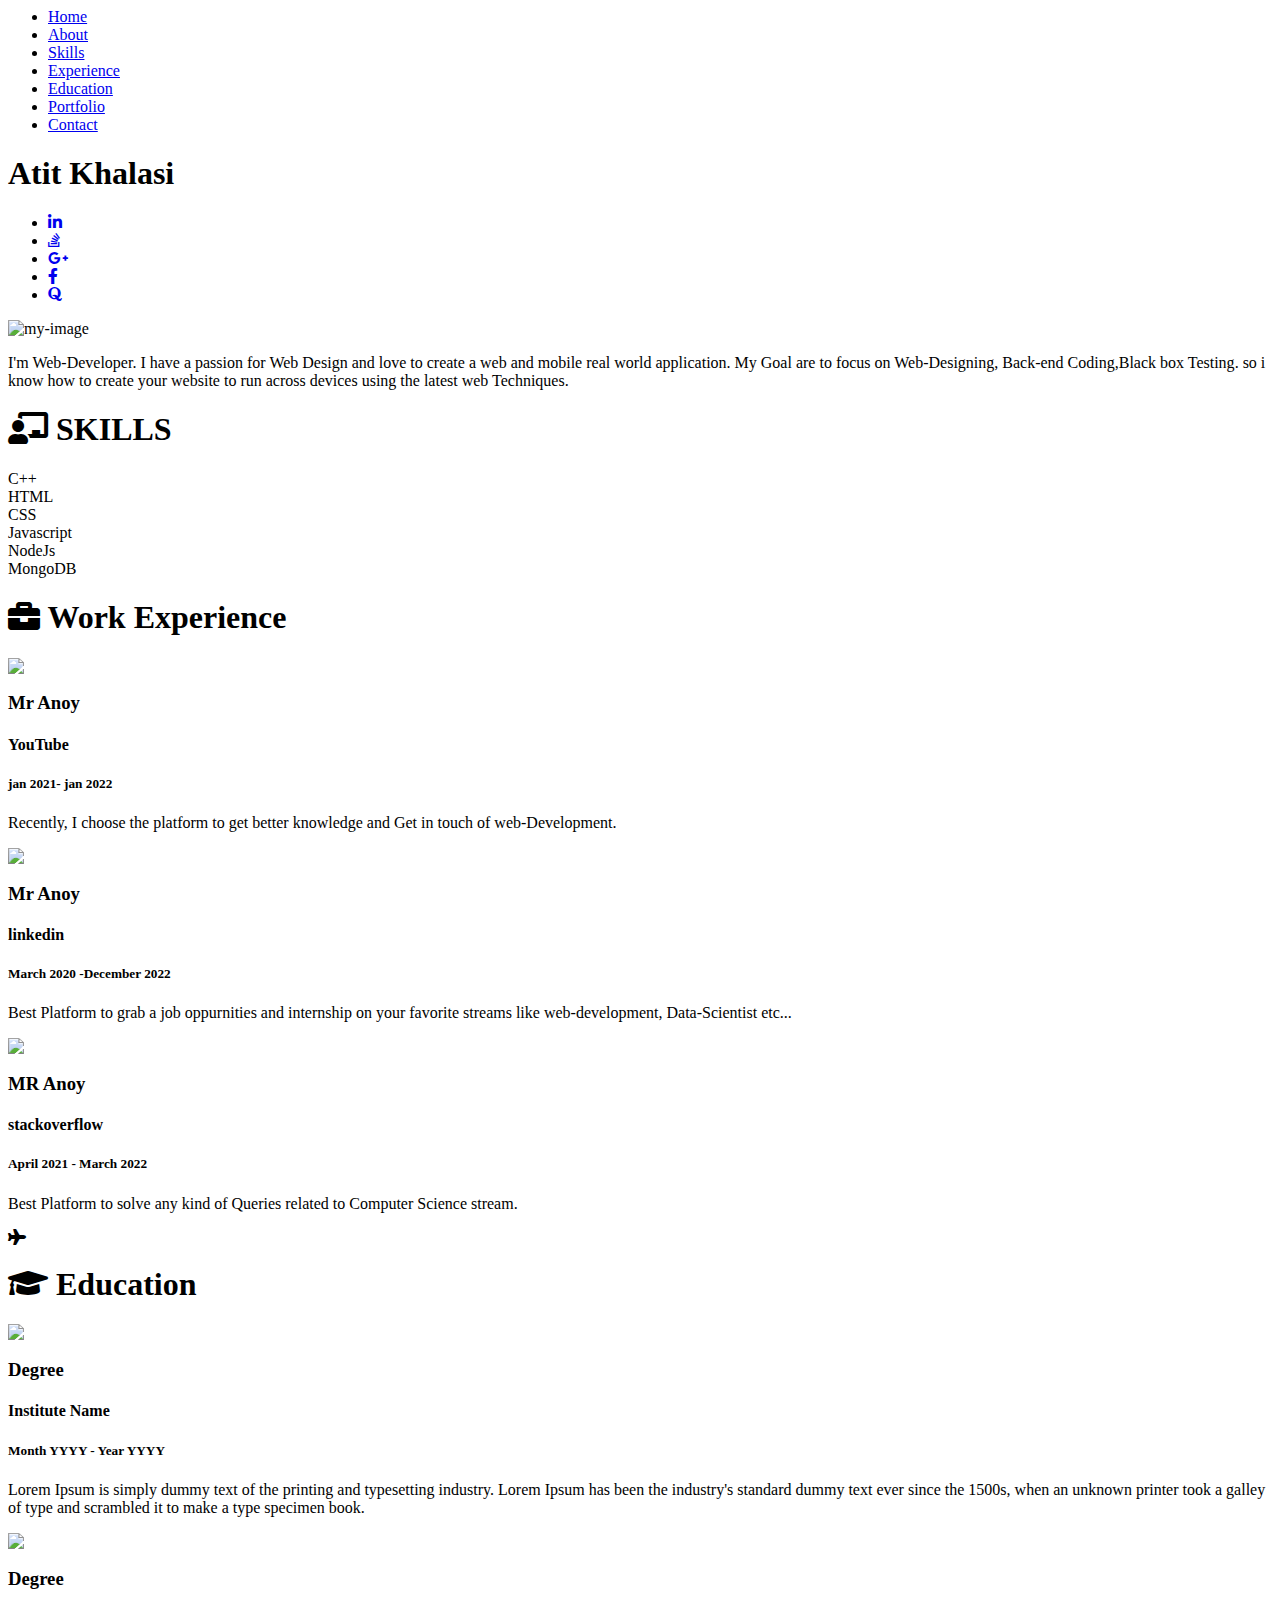
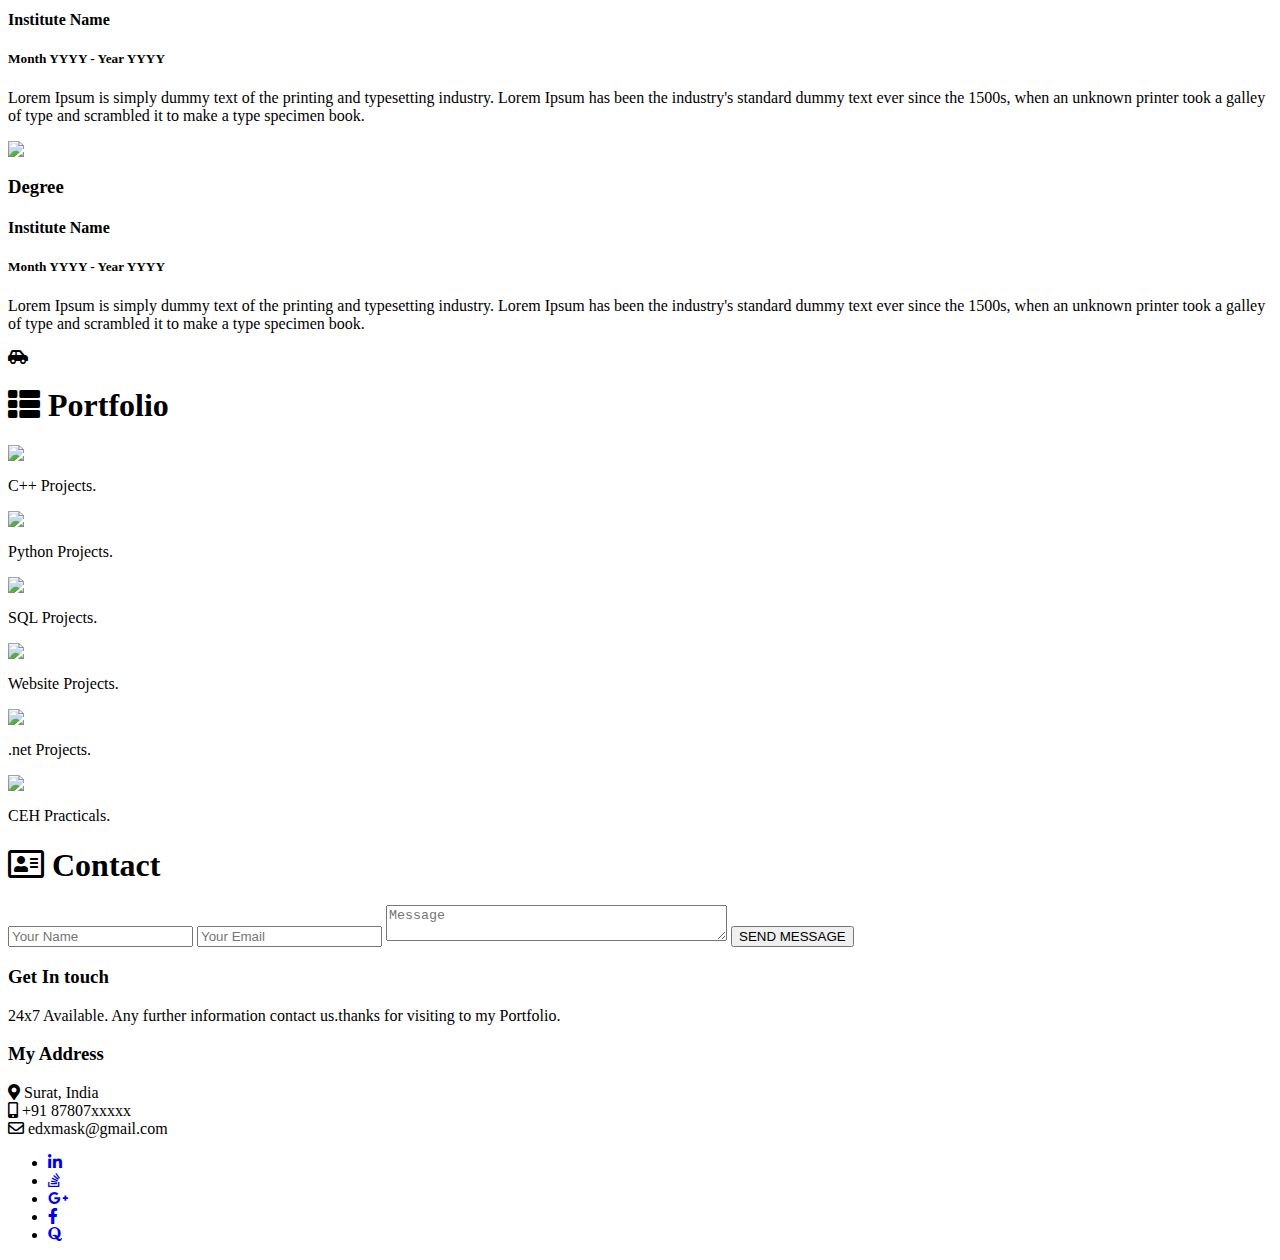
==== index.html @ 6d54ee27 "rename file" ====
<html>
    <head>
    <title>Portfolio</title>
     <meta charset="UTF-8">
    <meta http-equiv="X-UA-Compatible" content="IE=edge">
    <meta name="viewport" content="width=device-width, initial-scale=1.0">

    <link rel="stylesheet" href="https://use.fontawesome.com/releases/v5.5.0/css/all.css"> 
    <link rel="stylesheet" href="D:\ATIT\css\atit.css">

</head>
<body>
    <header id="body-header">
        <nav>

            <ul class="horizontal-list text-center nav-menu">
                <li>
                    <a href="#"> Home </a>
                </li>
                <li>
                    <a href="#about"> About </a>
                </li>
                <li>
                    <a href="#skills"> Skills </a>
                </li>
                <li>
                    <a href="#experience">Experience</a>
                </li>
                <li>
                    <a href="#education">Education</a>
                </li>
                <li>
                    <a href="#portfolio">Portfolio</a>
                </li>
                <li>
                    <a href="#contact">Contact</a>
                </li>
            </ul>

        </nav>

        <div id="name-social-container">
            <div class="text-center">
                <h1 id="my-name">Atit Khalasi</h1>
            </div>
            <div>
                <ul class="horizontal-list text-center social-icons">
                    <li>
                        <a href="#">
                            <i class="fab fa-linkedin-in"></i>
                        </a>
                    </li>
                    <li>
                        <a href="#">
                            <i class="fab fa-stack-overflow"></i>
                        </a>
                    </li>
                    <li>
                        <a href="#">
                            <i class="fab fa-google-plus-g"></i>
                        </a>
                    </li>
                    <li>
                        <a href="#">
                            <i class="fab fa-facebook-f"></i>
                        </a>
                    </li>
                    <li>
                        <a href="#">
                            <i class="fab fa-quora"></i>
                        </a>
                    </li>
                </ul>

            </div>

        </div>

    </header>
    <main>

        <section id="about">
            <div id="my-image">
                <img src="D:/ATIT/main/02.jpg" alt="my-image">
            </div>

            <div id="about-para">

                <p>
                    I'm <span class="text-highlight">Web-Developer</span>. I have a passion for  <span class="text-highlight">Web Design</span> and love to create a web and mobile real world application. My Goal are to focus on <span class="text-highlight">Web-Designing, Back-end Coding,Black box Testing</span>. so i  know how to create your website to run across devices using the latest web Techniques.</p>

            </div>

        </section>



        <section id="skills">
            <h1 class="section-heading mb75px ">
                <span>
                    <i class="fas fa-chalkboard-teacher"></i>
                </span>
                <span> SKILLS </span>
            </h1>

            <div class="skills-display">

                <div class="skill-progress">
                    <div class="fifty-percent mb-blue">
                        <div class="skill-name">
                            <span> C++ </span>
                        </div>
                    </div>
                </div>
                <div class="skill-progress">
                    <div class="eighty-five-percent mb-orange">
                        <div class="skill-name">
                            <span> HTML </span>
                        </div>
                    </div>
                </div>
                <div class="skill-progress">
                    <div class="eighty-percent mb-light-purple">
                        <div class="skill-name">
                            <span> CSS </span>
                        </div>
                    </div>
                </div>
                <div class="skill-progress">
                    <div class="fifty-percent mb-teal">
                        <div class="skill-name">
                            <span> Javascript </span>
                        </div>
                    </div>
                </div>
                <div class="skill-progress">
                    <div class="fifty-percent mb-blue">
                        <div class="skill-name">
                            <span> NodeJs </span>
                        </div>
                    </div>
                </div>
                <div class="skill-progress">
                    <div class="eighty-percent mb-light-purple">
                        <div class="skill-name">
                            <span> MongoDB </span>
                        </div>
                    </div>
                </div>

            </div>

        </section>

        <section id="experience">

            <h1 class="section-heading mb75px">
                <span>
                    <i class="fas fa-briefcase"></i>
                </span>
                <span> Work Experience </span>
            </h1>

            <div class="timeline">

                <div class="timeline-box ">
                    <div class="timeline-container">
                        <div class="timeline-logo">
                            <img src="D:/ATIT/main/youtube.jpg">
                        </div>
                        <h3 class="experience-designation  m0 m-blue"> Mr Anoy </h3>
                        <h4 class="experience-company-name"> YouTube </h4>
                        <h5 class="experience-duration m0"> jan 2021- jan 2022 </h5>

                        <p class="experience-description text-align-justify"> Recently, I choose the platform to get better knowledge and Get in touch  of web-Development.</p>
                    </div>
                </div>
                
                <div class="timeline-box right ">
                    <div class="timeline-container">
                        <div class="timeline-logo">
                            <img src="D:/ATIT/main/linkedt.jpg">
                        </div>
                        <h3 class="experience-designation  m0 m-blue"> Mr Anoy </h3>
                        <h4 class="experience-company-name"> linkedin </h4>
                        <h5 class="experience-duration m0"> March 2020 -December 2022 </h5>
                        <p class="experience-description text-align-justify"> Best Platform to grab a job oppurnities and internship on your favorite streams like web-development, Data-Scientist etc... </p>
                    </div>
                </div>

                <div class="timeline-box left ">
                    <div class="timeline-container">
                        <div class="timeline-logo">
                            <img src="D:/ATIT/main/stackoverflow.jpg">
                        </div>
                        <h3 class="experience-designation m0 m-blue">MR Anoy</h3>
                        <h4 class="experience-company-name"> stackoverflow </h4>
                        <h5 class="experience-duration m0"> April 2021 - March 2022 </h5>

                        <p class="experience-description text-align-justify"> Best Platform to solve any kind of Queries related to Computer Science stream. </p>
                    </div>
                </div>

                <div id="timeline-divider">
                    <div class="timeline-traveller">
                        <div>
                            <i class="fas fa-plane"></i>
                        </div>
                    </div>
                </div>

            </div>

        </section>

        <section id="education">

            <h1 class="section-heading mb75px">
                <span>
                    <i class="fas fa-graduation-cap"></i>
                </span>
                <span> Education </span>
            </h1>

            <div class="timeline">

                <div class="timeline-box left ">
                    <div class="timeline-container">
                        <div class="timeline-logo">
                            <img src="https://ninjasfiles.s3.amazonaws.com/asset_0000000000000032_1550746413_iiitd_logo.png">
                        </div>
                        <h3 class="experience-designation  m0 m-blue"> Degree </h3>
                        <h4 class="experience-company-name "> Institute Name </h4>
                        <h5 class="experience-duration m0"> Month YYYY - Year YYYY </h5>

                        <p class="experience-description text-align-justify"> Lorem Ipsum is simply dummy text of the printing and typesetting industry. Lorem Ipsum has been the industry's standard dummy text ever since the 1500s, when an unknown printer took a galley of type and scrambled it to make a type specimen book. </p>
                    </div>
                </div>
                
                <div class="timeline-box right ">
                    <div class="timeline-container">
                        <div class="timeline-logo">
                            <img src="https://ninjasfiles.s3.amazonaws.com/asset_0000000000000032_1550746413_iiitd_logo.png">
                        </div>
                        <h3 class="experience-designation  m0 m-blue"> Degree </h3>
                        <h4 class="experience-company-name "> Institute Name </h4>
                        <h5 class="experience-duration m0"> Month YYYY - Year YYYY </h5>
                        <p class="experience-description text-align-justify"> Lorem Ipsum is simply dummy text of the printing and typesetting industry. Lorem Ipsum has been the industry's standard dummy text ever since the 1500s, when an unknown printer took a galley of type and scrambled it to make a type specimen book. </p>
                    </div>
                </div>

                <div class="timeline-box left ">
                    <div class="timeline-container">
                        <div class="timeline-logo">
                            <img src="https://ninjasfiles.s3.amazonaws.com/asset_0000000000000032_1550746413_iiitd_logo.png">
                        </div>
                        <h3 class="experience-designation  m0 m-blue"> Degree </h3>
                        <h4 class="experience-company-name "> Institute Name </h4>
                        <h5 class="experience-duration m0"> Month YYYY - Year YYYY </h5>

                        <p class="experience-description text-align-justify"> Lorem Ipsum is simply dummy text of the printing and typesetting industry. Lorem Ipsum has been the industry's standard dummy text ever since the 1500s, when an unknown printer took a galley of type and scrambled it to make a type specimen book. </p>
                    </div>
                </div>
                
                <div id="timeline-divider">
                    <div class="timeline-traveller">
                        <div>
                            <i class="fas fa-car-side"></i>
                        </div>
                    </div>
                </div>

            </div>

        </section>

        <section id="portfolio">
            <h1 class="section-heading mb75px">
                <span>
                    <i class="fas fa-th-list"></i>
                </span>
                <span> Portfolio </span>
            </h1>

            <div id="portfolio-container">

                <div class="portfolio-image-container">
                    <img src="D:\ATIT\main\html.webp">
                    <div class="portfolio-details">
                        <p>
                            C++ Projects.
                        </p>
                    </div> 

                </div>
                
                <div class="portfolio-image-container">
                    <img src="D:/ATIT/main/python.jpg">
                    <div class="portfolio-details">
                        <p>
                            Python Projects.
                        </p>
                    </div>

                </div>
                <div class="portfolio-image-container">
                    <img src="D:\ATIT\main\sql.jpg">
                    <div class="portfolio-details">
                        <p>
                            SQL Projects.
                        </p>
                    </div>

                </div>
                <div class="portfolio-image-container">
                    <img src="D:\ATIT\main\header.backgraund.jpg">
                    <div class="portfolio-details">
                        <p>
                            Website Projects.
                        </p>
                    </div>

                </div>
                <div class="portfolio-image-container">
                    <img src="D:\ATIT\main\main - Copy.jpg">
                    <div class="portfolio-details">
                        <p>
                            .net Projects.
                        </p>
                    </div>

                </div>
                <div class="portfolio-image-container">
                    <img src="D:\ATIT\main\hacker.webp">
                    <div class="portfolio-details">
                        <p>
                            CEH Practicals.
                        </p>
                    </div>

                </div>

            </div>
        </section>

        <section id="contact">
            <h1 class="section-heading mb50px">
                <span>
                    <i class="far fa-address-card"></i>
                </span>
                <span> Contact </span>
            </h1>
            <div id="contact-container">

                <div id="contact-form-container">
                    <form id="contact-form">
                        <input id="input-name" name="name" type="text" placeholder="Your Name">
                        <input id="input-email" name="input-email" type="text" required="" placeholder="Your Email">
                        <textarea id="input-message" name="input-message" rows="2" cols="40" placeholder="Message"></textarea>
                        <button class="sub-btn" type="submit">SEND MESSAGE</button>
                    </form>
                </div>
                <div id="my-details-container">

                    <h3> Get In touch </h3>
                    <p>24x7 Available. Any further information contact us.thanks for visiting to my Portfolio. </p>

                    <h3> My Address </h3>
                    <div class="my-details-info-container">
                        <i class="fas fa-map-marker-alt"></i>
                        <span>Surat, India</span>
                    </div>
                    <div class="my-details-info-container">
                        <i class="fas fa-mobile-alt"></i>
                        <span>+91 87807xxxxx</span>
                    </div>
                    <div class="my-details-info-container">
                        <i class="far fa-envelope"></i>
                        <span>edxmask@gmail.com</span>
                    </div>
                </div>
            </div>

            <div class="text-center social-icons">

                <ul class="horizontal-list">

                    <li>
                        <a href="https://www.linkedin.com/in/manisha-khattar-b5663641/">
                            <i class="fab fa-linkedin-in"></i>
                        </a>
                    </li>

                    <li>
                        <a href="https://stackoverflow.com/users/5608414/manisha?tab=profile" target="_blank">
                            <i class="fab fa-stack-overflow"></i>
                        </a>
                    </li>

                    <li>
                        <a href="https://plus.google.com/u/0/103030702784925512939" target="_blank">
                            <i class="fab fa-google-plus-g"></i>
                        </a>
                    </li>

                    <li>
                        <a href="https://www.facebook.com/atit Khalasi">
                            <i class="fab fa-facebook-f"></i>
                        </a>
                    </li>

                    <li>
                        <a href="https://www.quora.com/profile/atit Khalasi" target="_blank">
                            <i class="fab fa-quora"></i>
                        </a>
                    </li>
                </ul>
            </div>
        </section>

    </main>



</body></html>
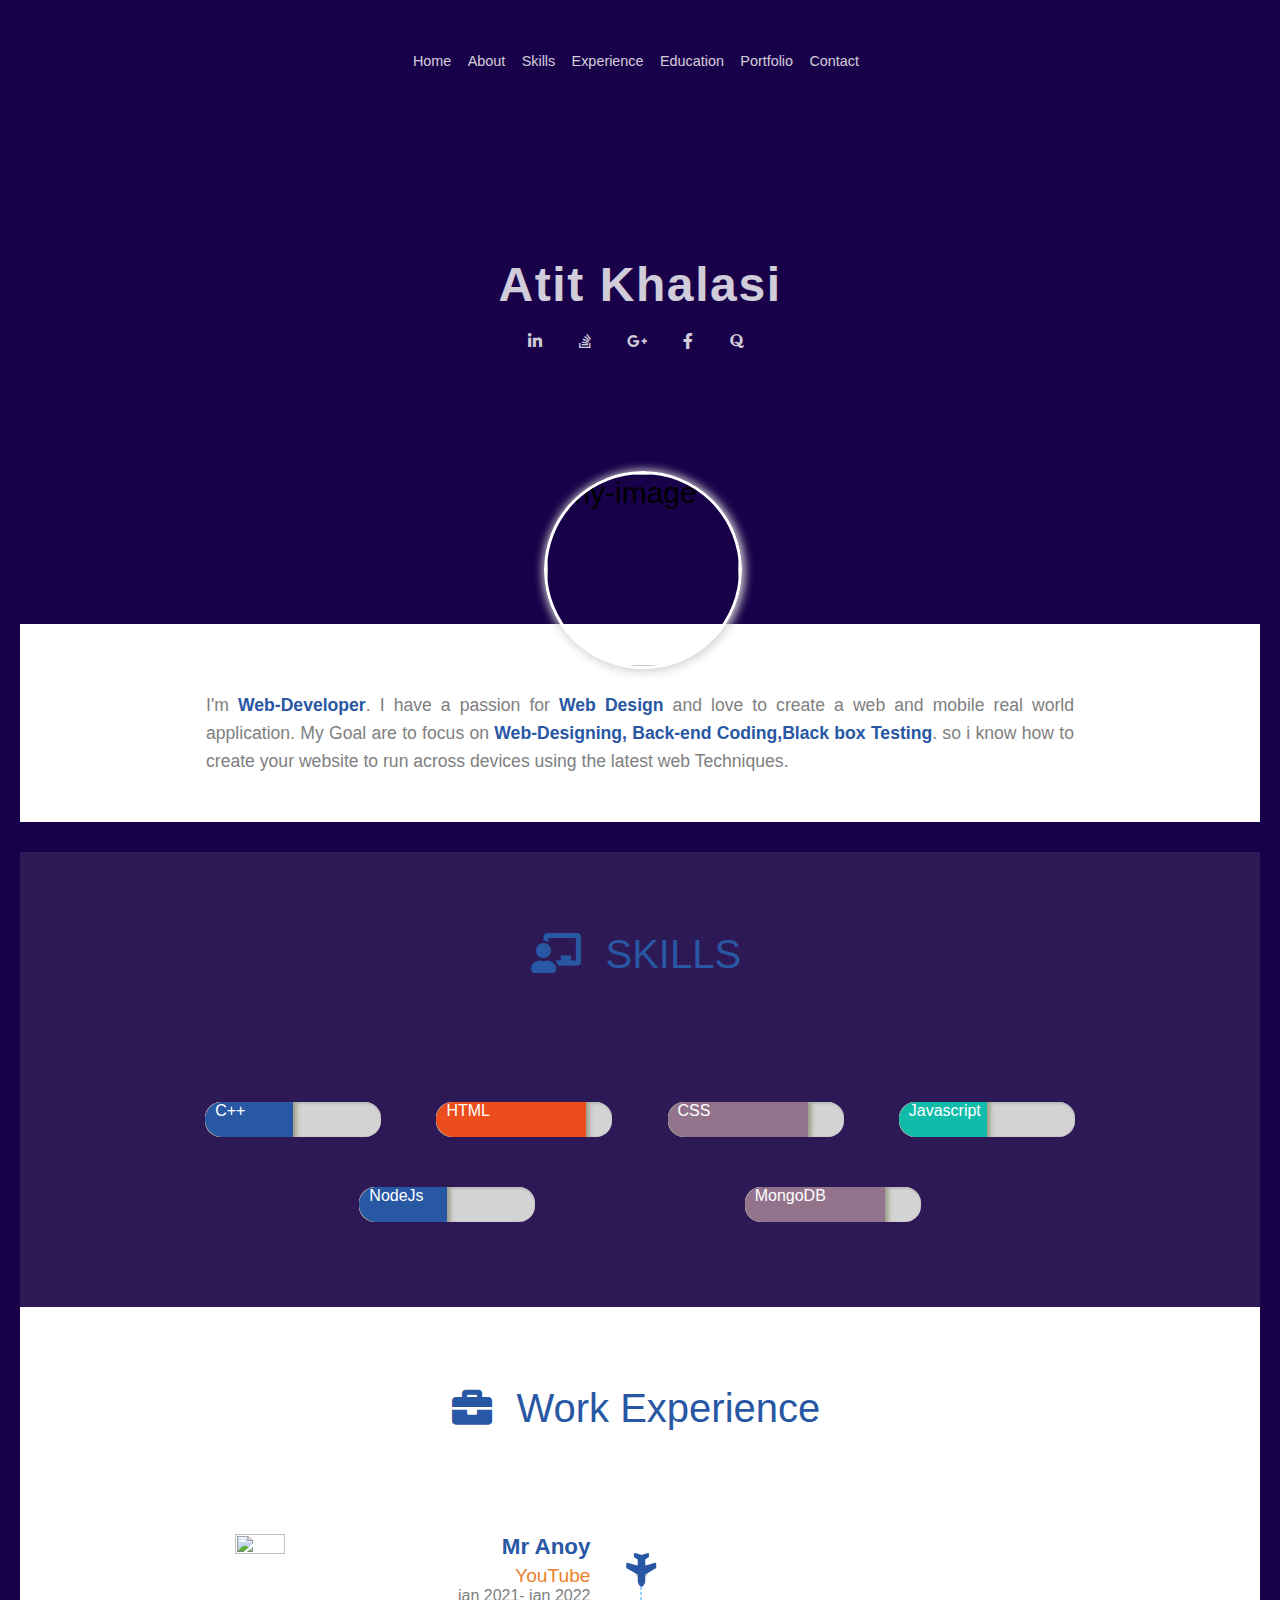
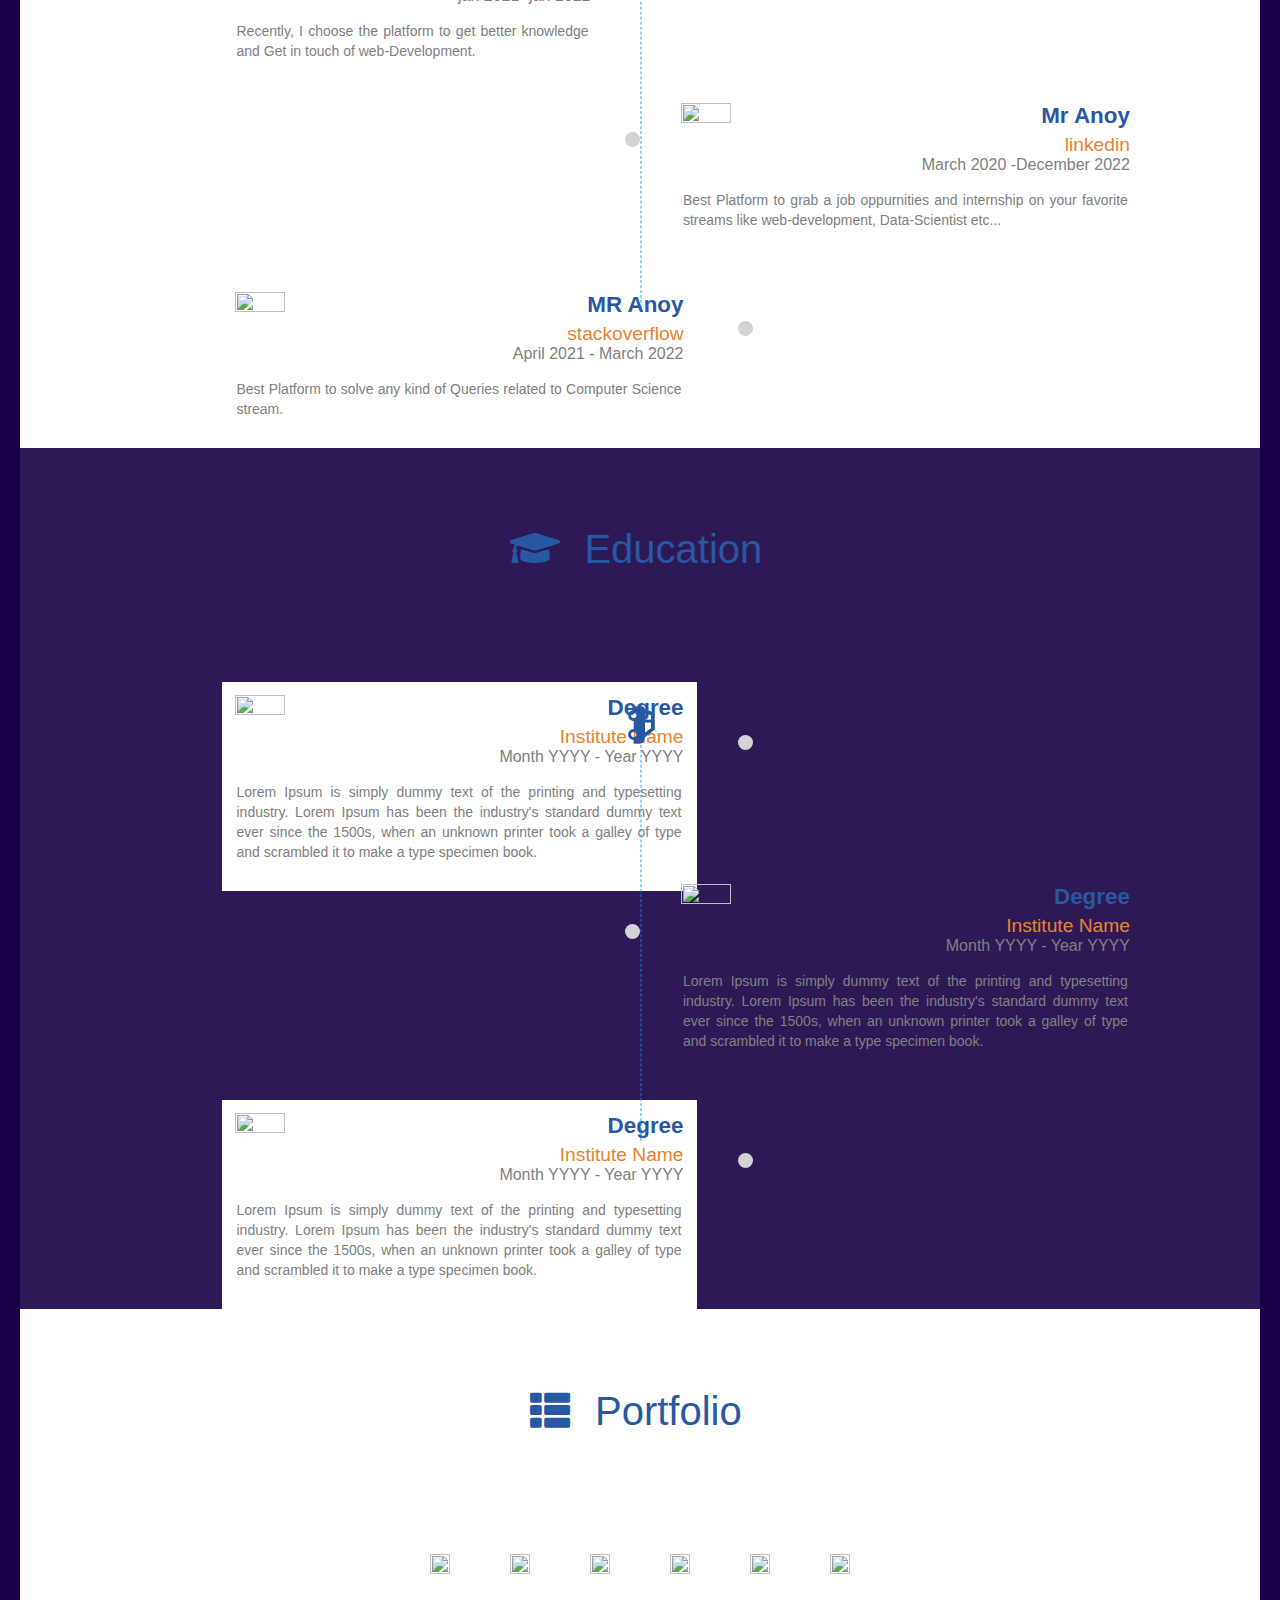
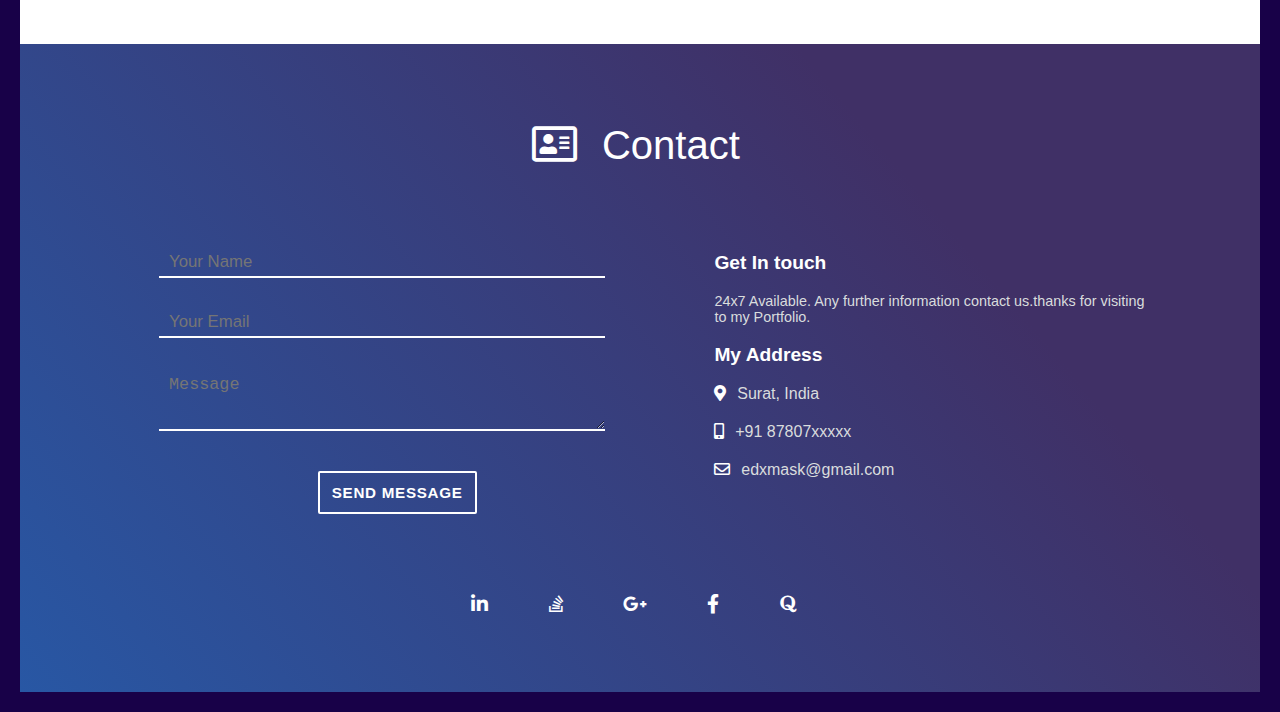
==== commit aaebd8e2: "change css path" ====
--- a/index.html
+++ b/index.html
@@ -6,7 +6,7 @@
     <meta name="viewport" content="width=device-width, initial-scale=1.0">
 
     <link rel="stylesheet" href="https://use.fontawesome.com/releases/v5.5.0/css/all.css"> 
-    <link rel="stylesheet" href="D:\ATIT\css\atit.css">
+    <link rel="stylesheet" href="atit.css">
 
 </head>
 <body>
--- a/atit.css
+++ b/atit.css
@@ -0,0 +1,581 @@
+body {
+    margin: 0px;
+    font-family: sans-serif;
+    font-size: 30px;
+}
+#body-header {
+    height: 65vh;
+    opacity: 0.8;
+    background-image: url(D:/ATIT/main/hacker.webp);
+    background-size: cover;
+    background-position: center;
+    background-attachment: fixed;
+    padding-top: 1.2rem;
+}
+.horizontal-list {
+    list-style: none;
+    padding-left: 0px;
+    margin: 0px;
+}
+
+.horizontal-list li {
+    display: inline-block;
+    margin: 0px 8px 8px 0px;
+    font-weight: 100;
+    font-size: 0.9rem;
+}
+
+.horizontal-list li a {
+    color: white;
+    text-decoration: none;
+}
+
+.nav-menu li a {
+    transition: color 0.5s, border-bottom 4s;
+}
+
+.nav-menu li a:hover {
+    color: lightgrey;
+    border-bottom: 1px solid black;
+}
+
+.text-center {
+    text-align: center;
+}
+#name-social-container {
+    margin-top: 20vh;
+}
+
+#my-name {
+    font-size: 3rem;
+    letter-spacing: 0.1rem;
+    color: white;
+    font-weight: 700;
+    margin-bottom: 0.5rem;
+    
+}
+
+.social-icons li a i {
+    padding: 10px;
+    font-size: 1rem;
+    border-radius: 50%;
+}
+
+.social-icons li a i:hover {
+    box-shadow: 0px 0px 6px 4px rgba(230, 196, 196, 0.3);
+}
+section {
+    display: flex;
+    flex-direction: column;
+    align-items: center;
+    padding-bottom: 20px;
+}
+
+section:nth-child(2n) {
+    background-color: #9e9b9b29;
+}
+
+section:nth-child(2n + 1) {
+    background-color: white;
+}
+
+.section-heading {
+    width: auto;
+    padding: 20px 10px 10px;
+    font-weight: 400;
+}
+
+.section-heading span {
+    font-size: 40px;
+    color: #2857a4;
+    display: inline-block;
+    padding-top: 10px;
+    margin-right: 0.5rem;
+}
+#about {
+    height: auto;
+    width: 100%;
+    position: relative;
+    margin-bottom: 30px;
+}
+
+#my-image {
+    height: 12rem;
+    width: 12rem;
+    margin: auto;
+    margin-top: -17vh;
+}
+
+#my-image img {
+    height: 100%;
+    width: 100%;
+    border-radius: 50%;
+    border: 3px solid white;
+    box-shadow: 1px 1px 10px 2px lightgrey;
+}
+
+#about-para {
+    padding: 10px;
+    width: 70%;
+    text-align: justify;
+    color: grey;
+    line-height: 28px;
+    font-size: 1.1rem;
+    margin: auto;
+}
+.skills-display {
+    width: 75%;
+    padding: 10px;
+    margin-bottom: 30px;
+    display: flex;
+    flex-wrap: wrap;
+    justify-content: space-evenly;
+}
+
+.skill-progress {
+    width: 11rem;
+    height: 2.2rem;
+    background-color: lightgrey;
+    border-radius: 1rem;
+    box-shadow: 1px 1px 2px 1px #b9b9b9 inset;
+    margin: 25px;
+    overflow: hidden;
+}
+
+.skill-progress > div {
+    border-radius: 20px 0px 0px 20px;
+    box-shadow: 1px 1px 5px 2px #989882;
+}
+
+.skill-name span {
+    color: white;
+    font-size: 1rem;
+    margin-left: 10px;
+    vertical-align: middle;
+}
+.timeline {
+    position: relative;
+    width: 75%;
+}
+
+.timeline-box {
+    padding: 5px;
+    width: 40%;
+    min-height: 150px;
+    position: relative;
+    left: 5%;
+    text-align: right;
+}
+
+.timeline-box::after {
+    content: '';
+    position: absolute;
+    width: 15px;
+    height: 15px;
+    background-color: lightgrey;
+    top: 25%;
+    border-radius: 50%;
+    z-index: 1;
+}
+
+.timeline-box:nth-child(2n) {
+    left: 53%;
+}
+
+.timeline-box:nth-child(2n+1)::after {
+    right: -11.8%;
+}
+
+.timeline-box:nth-child(2n)::after {
+    left: -9%;
+}
+
+.timeline-container {
+    padding: 8px;
+}
+
+.timeline-logo {
+    position: absolute;
+    width: 50px;
+    overflow: hidden;
+}
+
+.timeline-logo > img {
+    width: 100%;
+}
+
+#timeline-divider {
+    position: absolute;
+    width: 0;
+    top: 10%;
+    left: 50%;
+    border: 1px dashed #0096fa6b;
+    height: 66%;
+    color: #433E3F;
+}
+
+#timeline-divider .timeline-traveller {
+    position: sticky;
+    top: 135px;
+    z-index: 2;
+}
+
+#timeline-divider i {
+    transform: rotate(90deg);
+    margin-top: -35px;
+    display: block;
+    color: #2857a4;
+}
+
+.experience-designation {
+    font-size: 1.4rem;
+}
+
+.experience-company-name {
+    margin: 5px 0 0;
+    color: #eb822d;
+    font-weight: 400;
+    font-size: 1.2rem;
+}
+
+.experience-duration {
+    color: #9e9b9b;
+    font-weight: 100;
+    color: grey;
+    font-size: 1rem;
+}
+
+.experience-description {
+    font-size: 14px;
+    padding: 2px;
+    color: grey;
+    line-height: 20px;
+}
+
+.text-align-justify {
+    text-align: justify;
+}
+#portfolio-container {
+    box-sizing: border-box;
+    display: flex;
+    flex-wrap: wrap;
+    padding: 0 50px;
+    margin-bottom: 20px;
+    justify-content: space-around;
+}
+
+.portfolio-image-container {
+    max-width: 300px;
+    overflow: hidden;
+    margin: 30px;
+    background-size: cover;
+    background-repeat: no-repeat;
+    position: relative;
+}
+
+.portfolio-image-container img {
+    width: 100%;
+    height: 100%;
+}
+
+.portfolio-details {
+    transition: all 0.5s ease-in-out;
+    position: absolute;
+    top: 0;
+    left: 0;
+    height: 100%;
+    color: transparent;
+    text-align: center;
+    padding: 10px;
+}
+
+.portfolio-image-container:hover {
+    box-shadow: 0 0 20px #74ADC8;
+}
+
+.portfolio-image-container:hover .portfolio-details {
+    background-color: #80808078;
+    width: 100%;
+    height: 100%;
+    color: white;
+}
+.portfolio-image-container:hover .portfolio-details p
+{
+    text-align: center;
+    align-items: center;
+}
+#contact {
+    background-color: #0abcf9;
+    background-image: linear-gradient(50deg, #2857a4 0%, #403066 74%);
+    color: white;
+    padding-bottom: 40px;
+}
+
+#contact h1,
+#contact h1 span {
+    color: white;
+}
+
+#contact-form {
+    margin-left: 20%;
+}
+
+#contact-container {
+    display: flex;
+}
+
+#my-details-container {
+    width: 35%;
+    margin-left: 6%;
+}
+
+#my-details-container h3 {
+    color: white;
+    font-weight: 550;
+    font-size: 1.2rem;
+}
+
+#contact-form-container {
+    width: 50%;
+}
+
+#my-details-container p {
+    color: #d9dcdd;
+    font-size: 0.9rem;
+}
+
+.my-details-info-container {
+    margin-bottom: 20px;
+    color: #d9dcdd;
+    font-size: 1rem;
+}
+
+.my-details-info-container span {
+    margin-left: 0.4rem;
+}
+
+.my-details-info-container i {
+    color: white;
+}
+
+.my-details-icon {
+    width: 1rem;
+    height: 1rem;
+    vertical-align: bottom;
+    margin-right: 0.5rem;
+}
+
+
+#contact-form input,
+textarea {
+    max-width: 90%;
+    margin: 15px;
+    padding: 4px 10px;
+    border: 0px solid transparent;
+    border-bottom: 2px solid white;
+    color: #d9dcdd;
+    background: transparent;
+    width: 90%;
+    line-height: 1.6;
+    font-size: 1.05rem;
+}
+
+#contact-form button[type="submit"] {
+    background: transparent;
+    font-size: 0.95rem;
+    border: 2px solid white;
+    margin-top: 5%;
+    margin-left: 35%;
+    border-radius: 2px;
+    color: white;
+    font-family: sans-serif;
+    font-weight: 700;
+    letter-spacing: 0.046875em;
+    line-height: 1;
+    padding: 0.8em 0.8em 0.78em;
+    text-transform: uppercase;
+}
+
+#contact-form button:hover {
+    background: white;
+    color: #13386fe0;
+}
+
+#contact .social-icons li a i {
+    font-size: 1.2rem;
+    margin: 40px 10px 10px;
+    padding: 10px 14px 20px 10px;
+
+}
+
+input:focus,
+select:focus,
+textarea:focus,
+button:focus {
+    outline: none;
+}
+.m0 {
+    margin: 0;
+}
+
+.mb75px {
+    margin-bottom: 75px;
+}
+
+.mb50px {
+    margin-bottom: 50px;
+}
+.text-highlight {
+    color: #2857a4;
+    font-weight: 600;
+
+}
+.m-blue {
+    color: #2857a4;
+}
+
+.mb-blue {
+    background-color: #2857a4;
+}
+
+.mb-orange {
+    background-color: #ec4d1c;
+}
+
+.mb-teal {
+    background-color: #10bbaa;
+}
+
+.mb-light-purple {
+    background-color: #93738c;
+}
+.eighty-five-percent {
+    height: inherit;
+    width: 85%;
+}
+
+.eighty-percent {
+    height: inherit;
+    width: 80%;
+}
+
+.fifty-percent {
+    height: inherit;
+    width: 50%;
+}
+@import url("https://rsms.me/inter/inter-ui.css");
+::selection {
+  background: #2d2f36;
+}
+::-webkit-selection {
+  background: #2d2f36;
+}
+::-moz-selection {
+  background: #ffffff;
+}
+body {
+  background: #180148;
+  font-family: "Inter UI", sans-serif;
+  margin: 0;
+  padding: 20px;
+}
+.page {
+  background: #180148;
+  display: flex;
+  flex-direction: column;
+  height: calc(100% - 40px);
+  position: absolute;
+  place-content: center;
+  width: calc(100% - 40px);
+}
+@media (max-width: 767px) {
+  .page {
+    height: auto;
+    margin-bottom: 20px;
+    padding-bottom: 20px;
+  }
+}
+.container {
+  display: flex;
+  height: 320px;
+  margin: 0 auto;
+  width: 640px;
+}
+@media (max-width: 767px) {
+  .container {
+    flex-direction: column;
+    height: 630px;
+    width: 320px;
+  }
+}
+.left {
+  background: white;
+  height: calc(100% - 40px);
+  top: 20px;
+  position: relative;
+  width: 50%;
+}
+@media (max-width: 767px) {
+  .left {
+    height: 100%;
+    left: 20px;
+    width: calc(100% - 40px);
+    max-height: 270px;
+  }
+}
+.login {
+  font-size: 50px;
+  font-weight: 900;
+  margin: 50px 40px 40px;
+}
+.eula {
+  color: #999;
+  font-size: 14px;
+  line-height: 1.5;
+  margin: 40px;
+}
+.right {
+  color: #f1f1f2;
+  position: relative;
+  width: 50%;
+}
+@media (max-width: 767px) {
+  .right {
+    flex-shrink: 0;
+    height: 100%;
+    width: 100%;
+    max-height: 350px;
+  }
+}
+svg {
+  position: absolute;
+  width: 320px;
+}
+path {
+  fill: none;
+  stroke: url(#linearGradient);
+  stroke-width: 4;
+  stroke-dasharray: 240 1386;
+}
+.form {
+  margin: 40px;
+  position: absolute;
+}
+label {
+  color: #c2c2c5;
+  display: block;
+  font-size: 14px;
+  height: 16px;
+  margin-top: 20px;
+  margin-bottom: 5px;
+}
+input {
+  background: transparent;
+  border: 0;
+  color: #f2f2f2;
+  font-size: 20px;
+  height: 30px;
+  line-height: 30px;
+  outline: none !important;
+  width: 100%;
+}
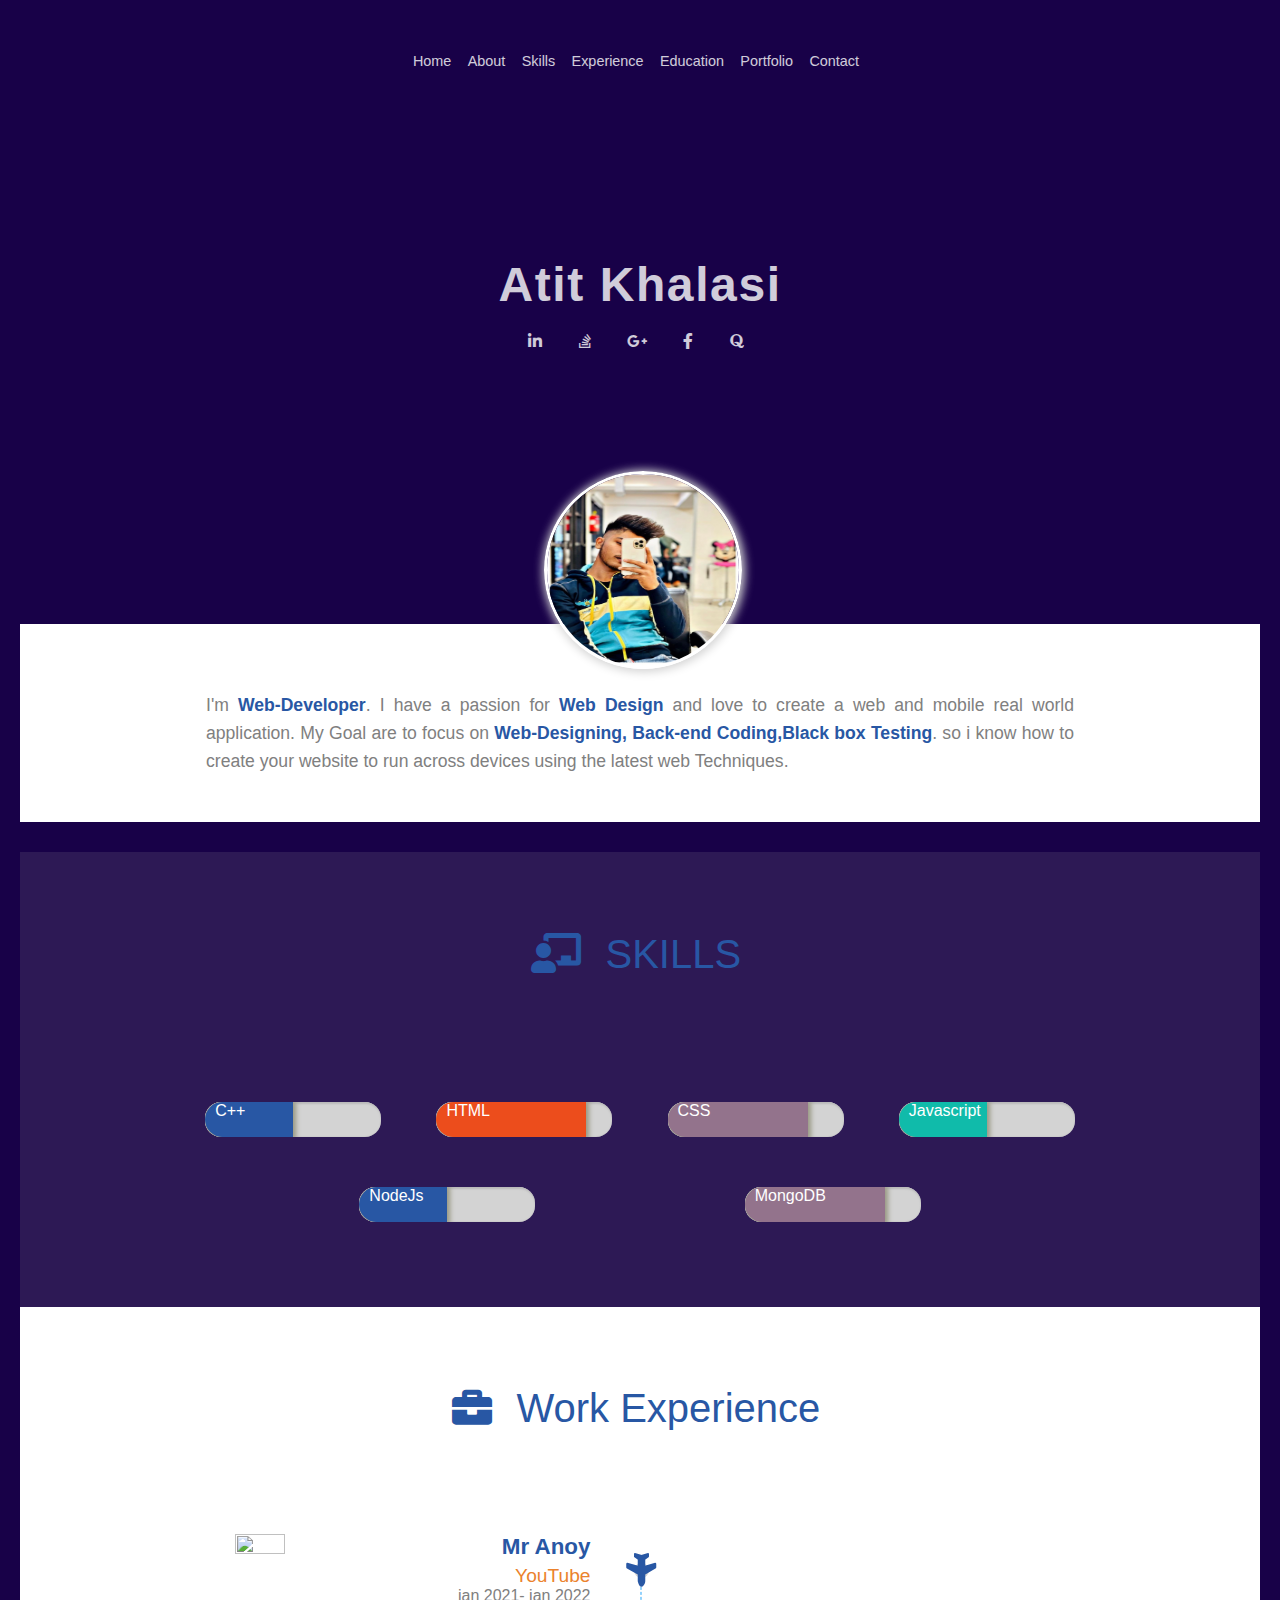
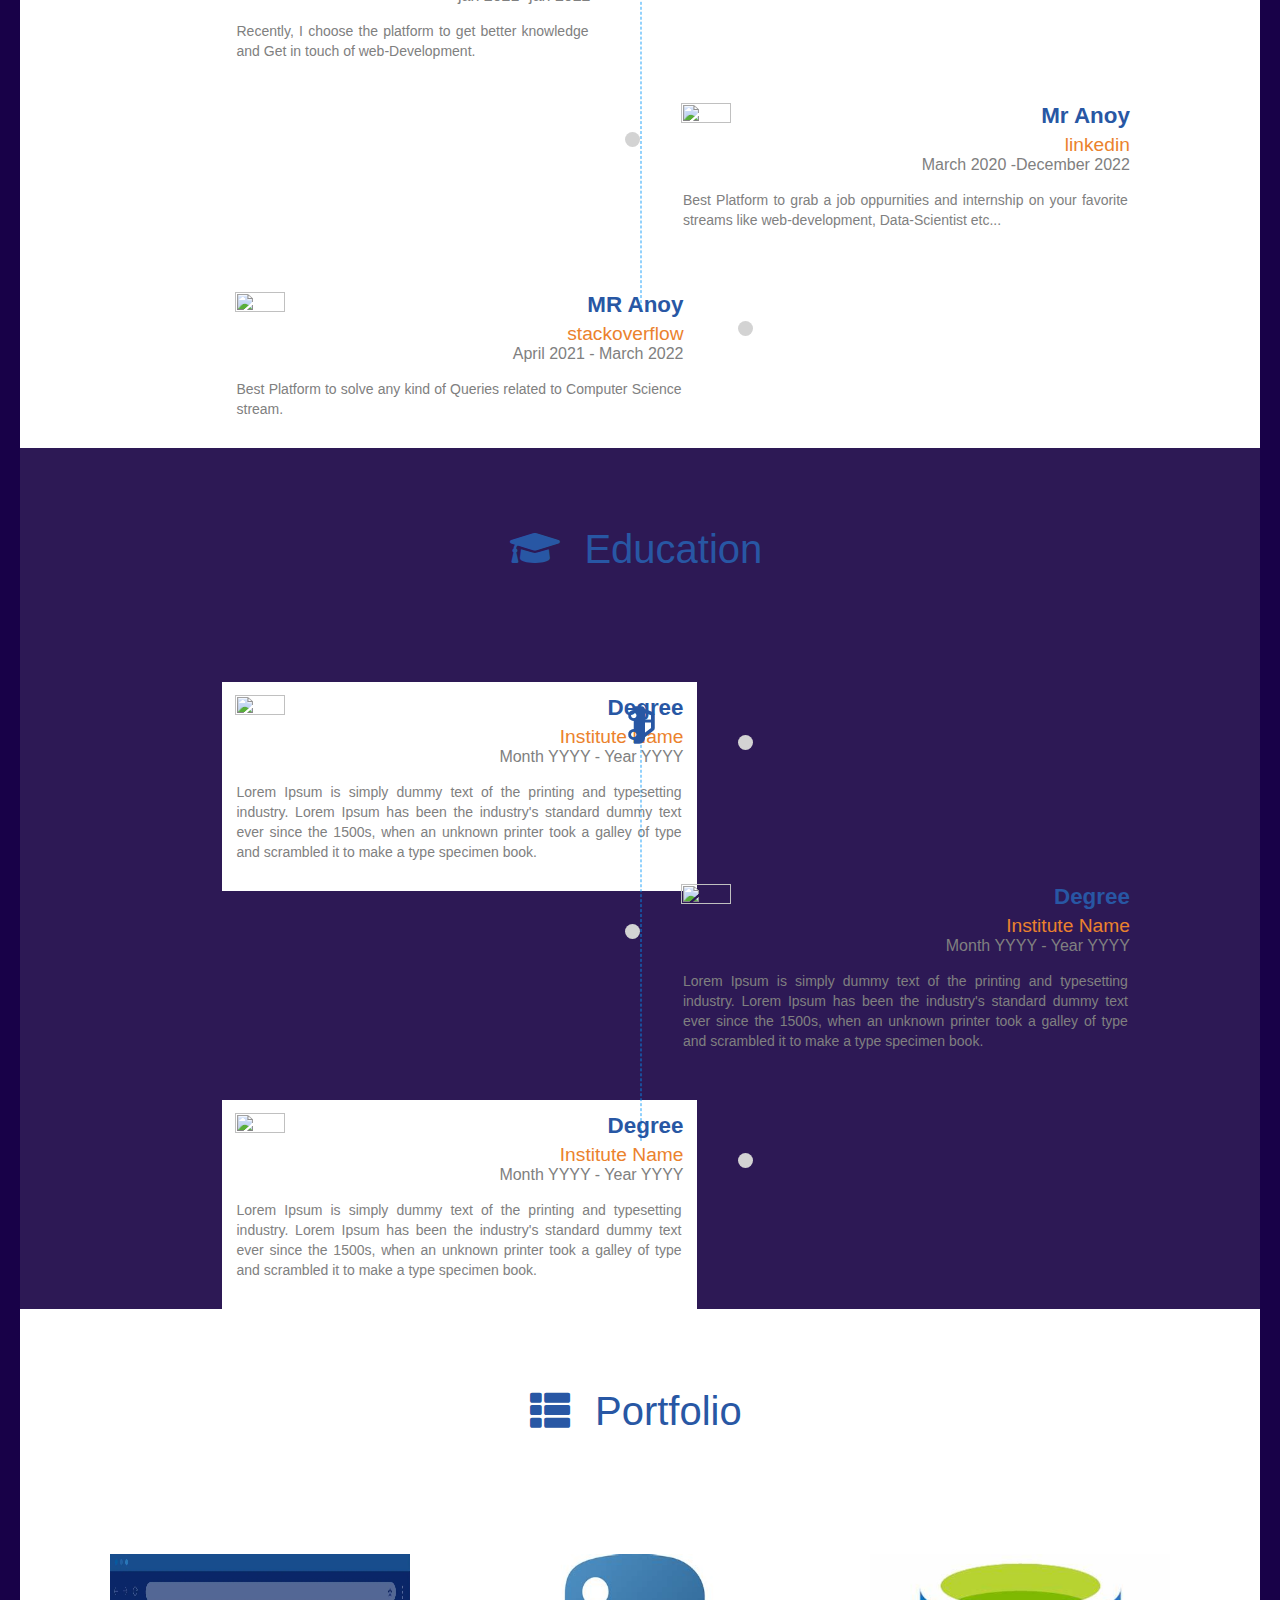
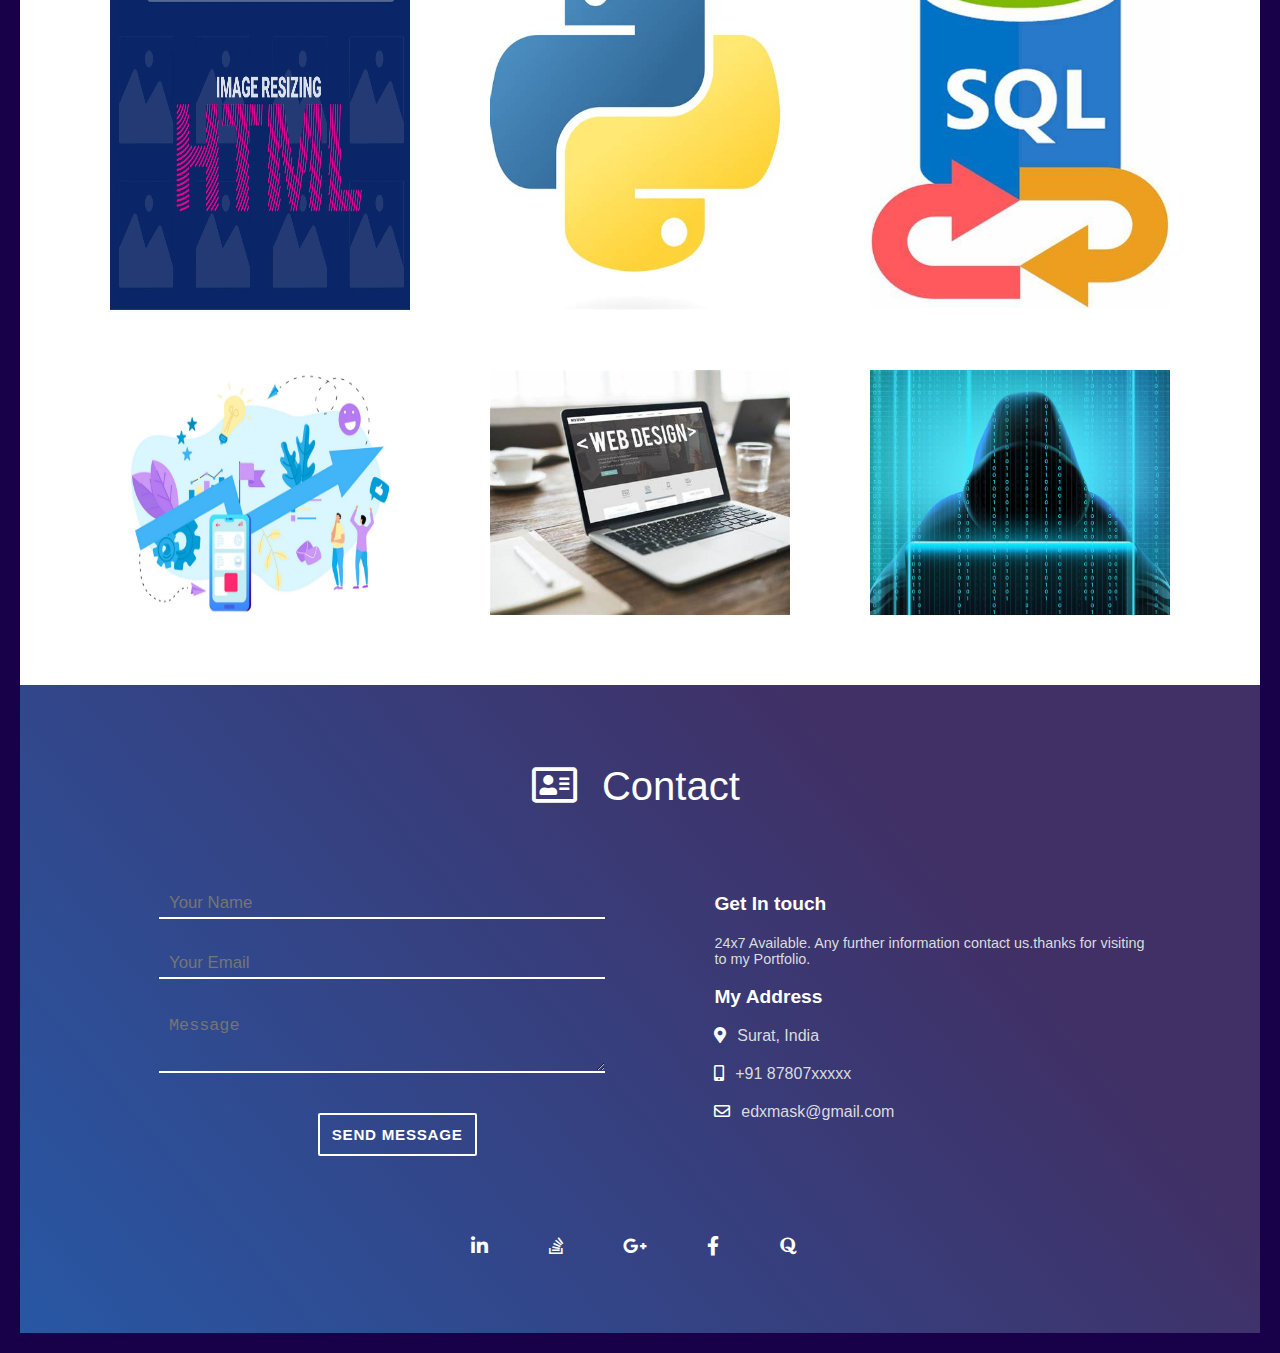
==== commit a8d3b5a3: "change image path" ====
--- a/index.html
+++ b/index.html
@@ -6,7 +6,7 @@
     <meta name="viewport" content="width=device-width, initial-scale=1.0">
 
     <link rel="stylesheet" href="https://use.fontawesome.com/releases/v5.5.0/css/all.css"> 
-    <link rel="stylesheet" href="atit.css">
+    <link rel="stylesheet" href="https://khalasiatit.github.io/myPortfolio/atit.css">
 
 </head>
 <body>
@@ -81,7 +81,7 @@
 
         <section id="about">
             <div id="my-image">
-                <img src="D:/ATIT/main/02.jpg" alt="my-image">
+                <img src="https://khalasiatit.github.io/myPortfolio/02.jpg" alt="my-image">
             </div>
 
             <div id="about-para">
@@ -285,7 +285,7 @@
             <div id="portfolio-container">
 
                 <div class="portfolio-image-container">
-                    <img src="D:\ATIT\main\html.webp">
+                    <img src="https://khalasiatit.github.io/myPortfolio/html.webp">
                     <div class="portfolio-details">
                         <p>
                             C++ Projects.
@@ -295,7 +295,7 @@
                 </div>
                 
                 <div class="portfolio-image-container">
-                    <img src="D:/ATIT/main/python.jpg">
+                    <img src="https://khalasiatit.github.io/myPortfolio/python.jpg">
                     <div class="portfolio-details">
                         <p>
                             Python Projects.
@@ -304,7 +304,7 @@
 
                 </div>
                 <div class="portfolio-image-container">
-                    <img src="D:\ATIT\main\sql.jpg">
+                    <img src="https://khalasiatit.github.io/myPortfolio/sql.jpg">
                     <div class="portfolio-details">
                         <p>
                             SQL Projects.
@@ -313,7 +313,7 @@
 
                 </div>
                 <div class="portfolio-image-container">
-                    <img src="D:\ATIT\main\header.backgraund.jpg">
+                    <img src="https://khalasiatit.github.io/myPortfolio/header.backgraund.jpg">
                     <div class="portfolio-details">
                         <p>
                             Website Projects.
@@ -322,7 +322,7 @@
 
                 </div>
                 <div class="portfolio-image-container">
-                    <img src="D:\ATIT\main\main - Copy.jpg">
+                    <img src="https://khalasiatit.github.io/myPortfolio/main - Copy.jpg">
                     <div class="portfolio-details">
                         <p>
                             .net Projects.
@@ -331,7 +331,7 @@
 
                 </div>
                 <div class="portfolio-image-container">
-                    <img src="D:\ATIT\main\hacker.webp">
+                    <img src="https://khalasiatit.github.io/myPortfolio/hacker.webp">
                     <div class="portfolio-details">
                         <p>
                             CEH Practicals.
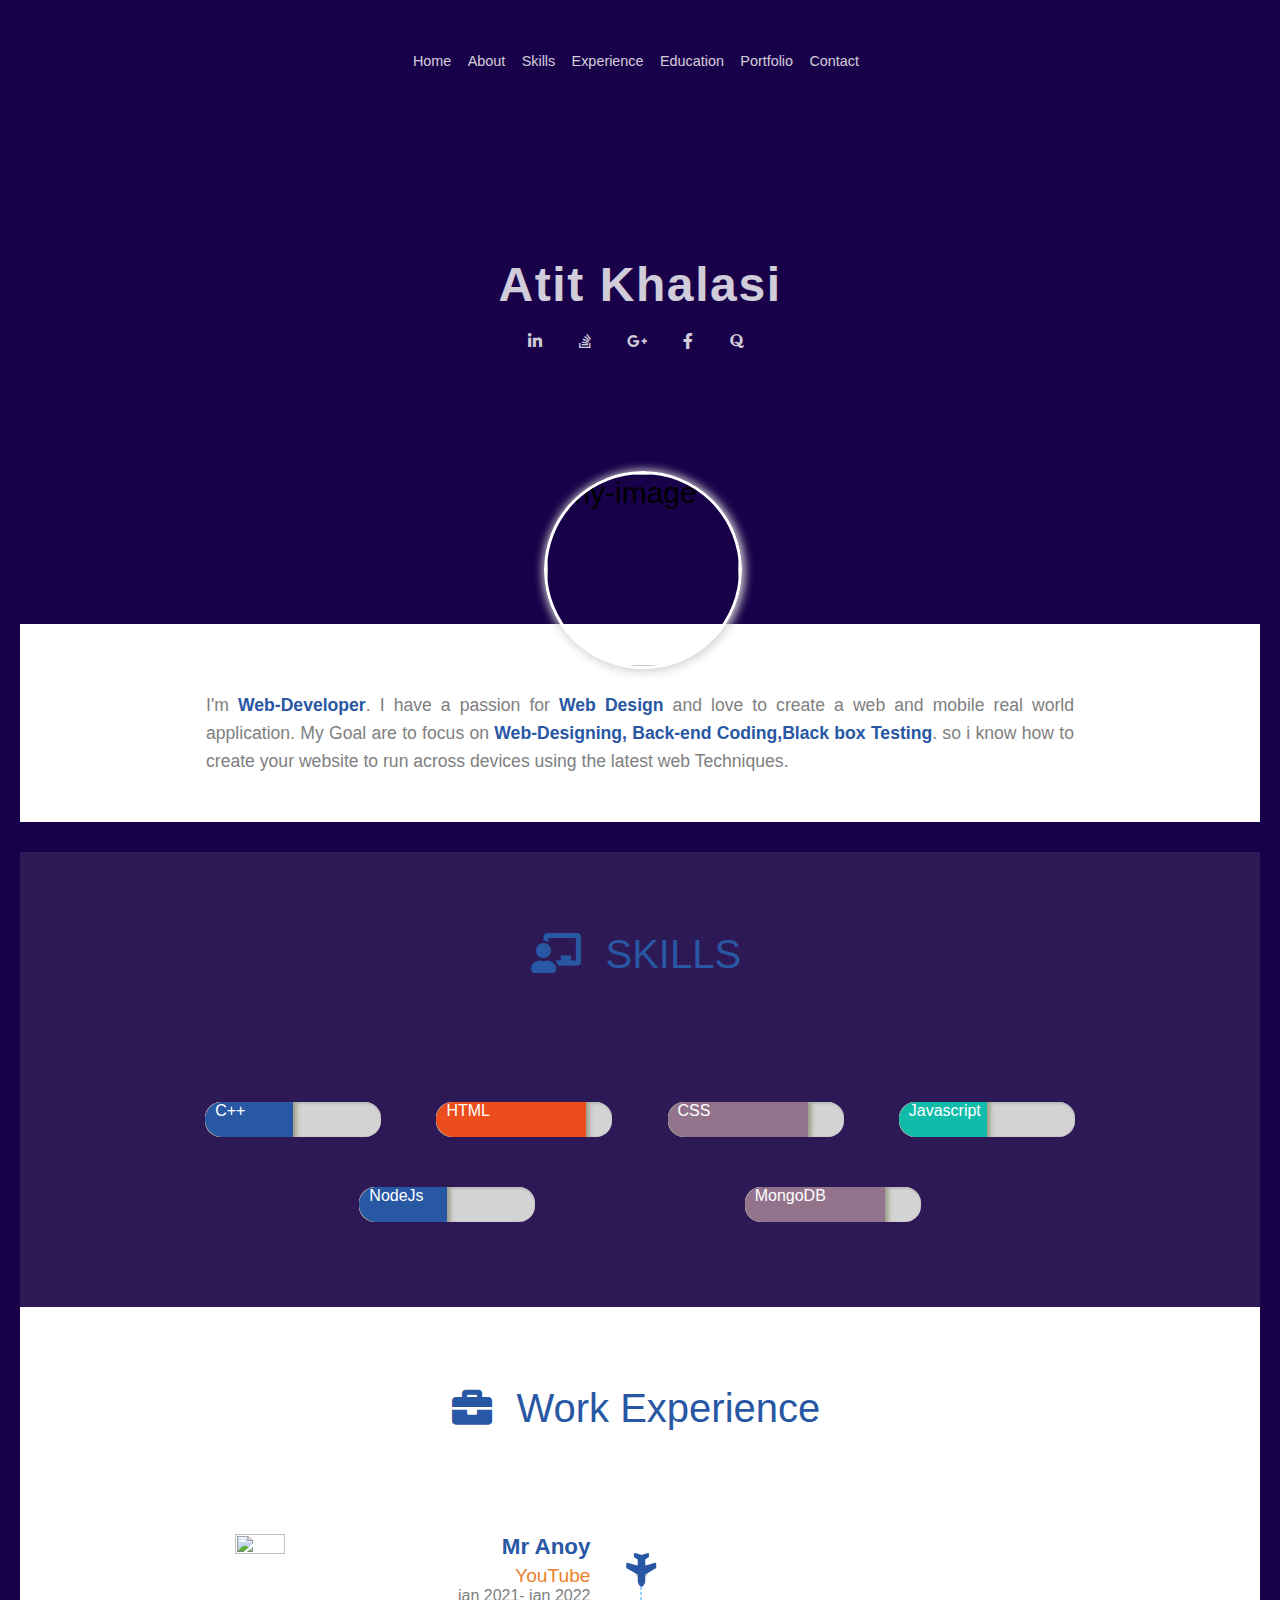
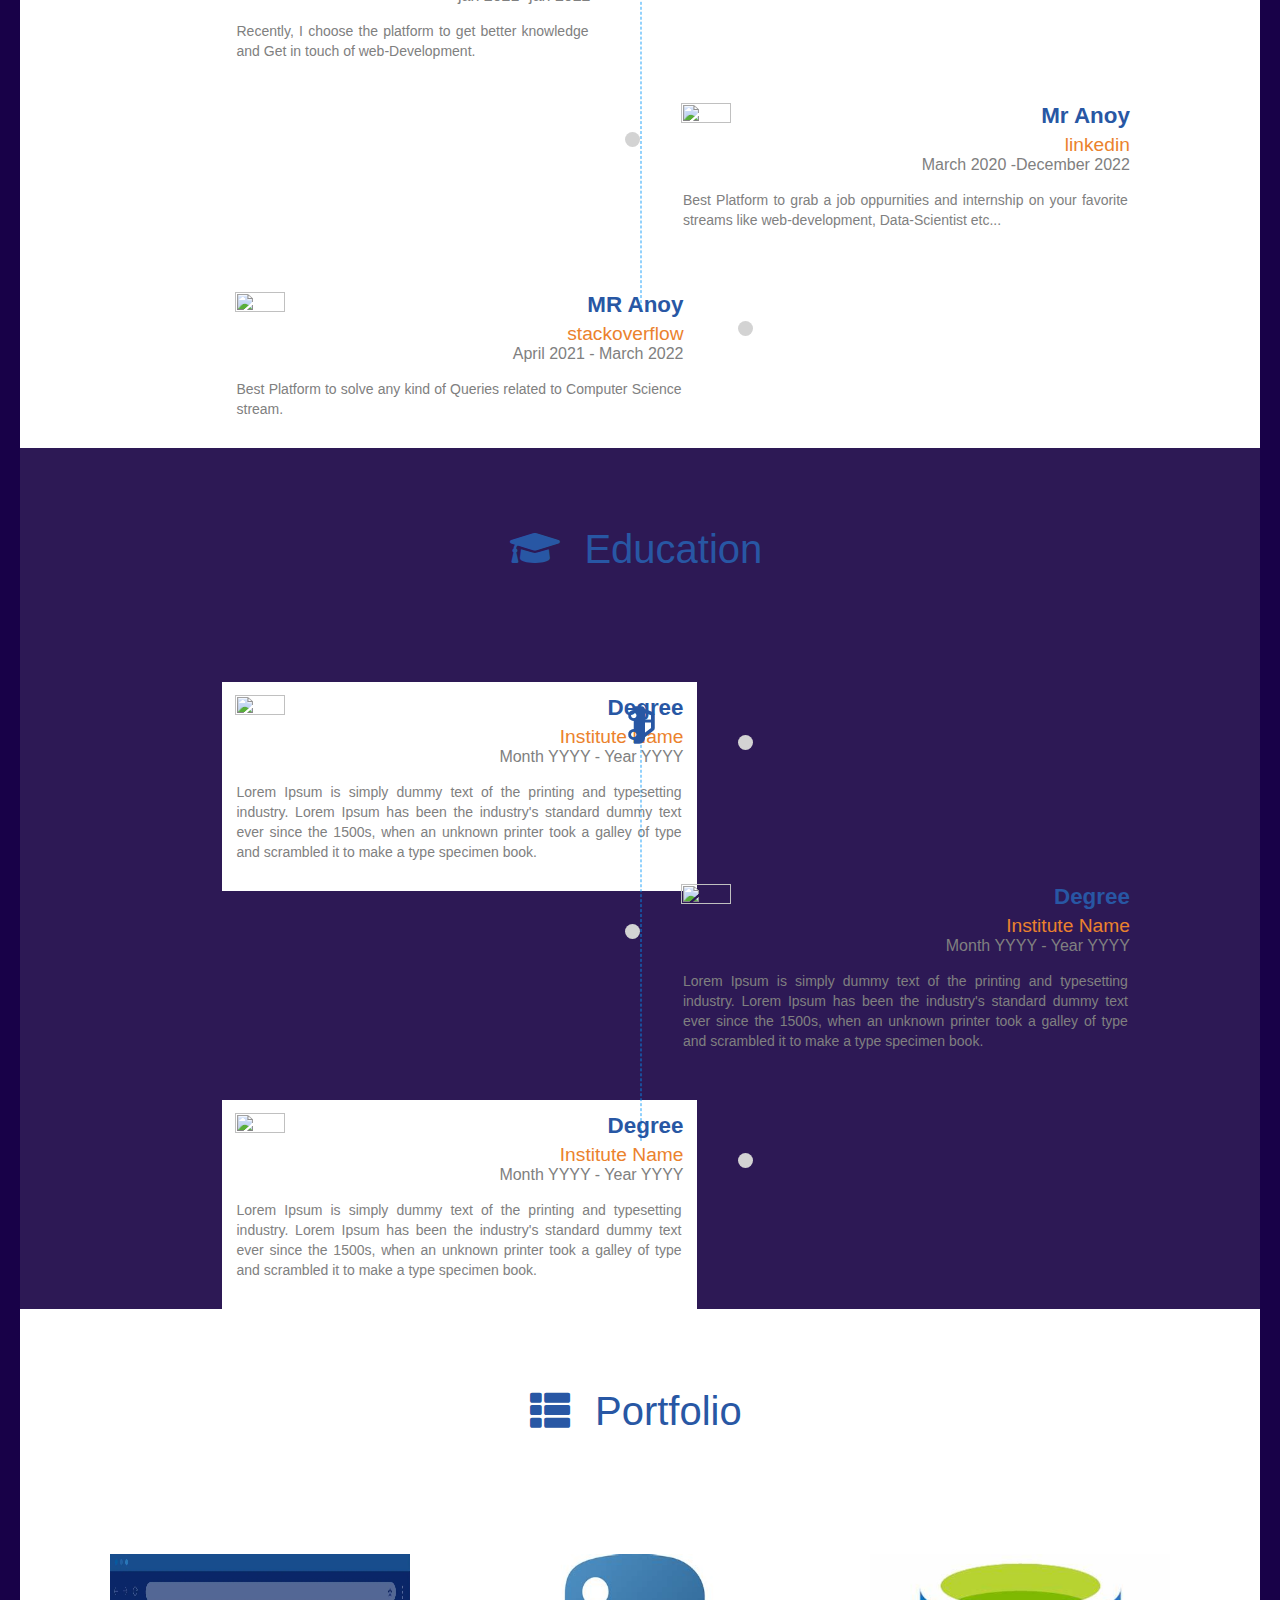
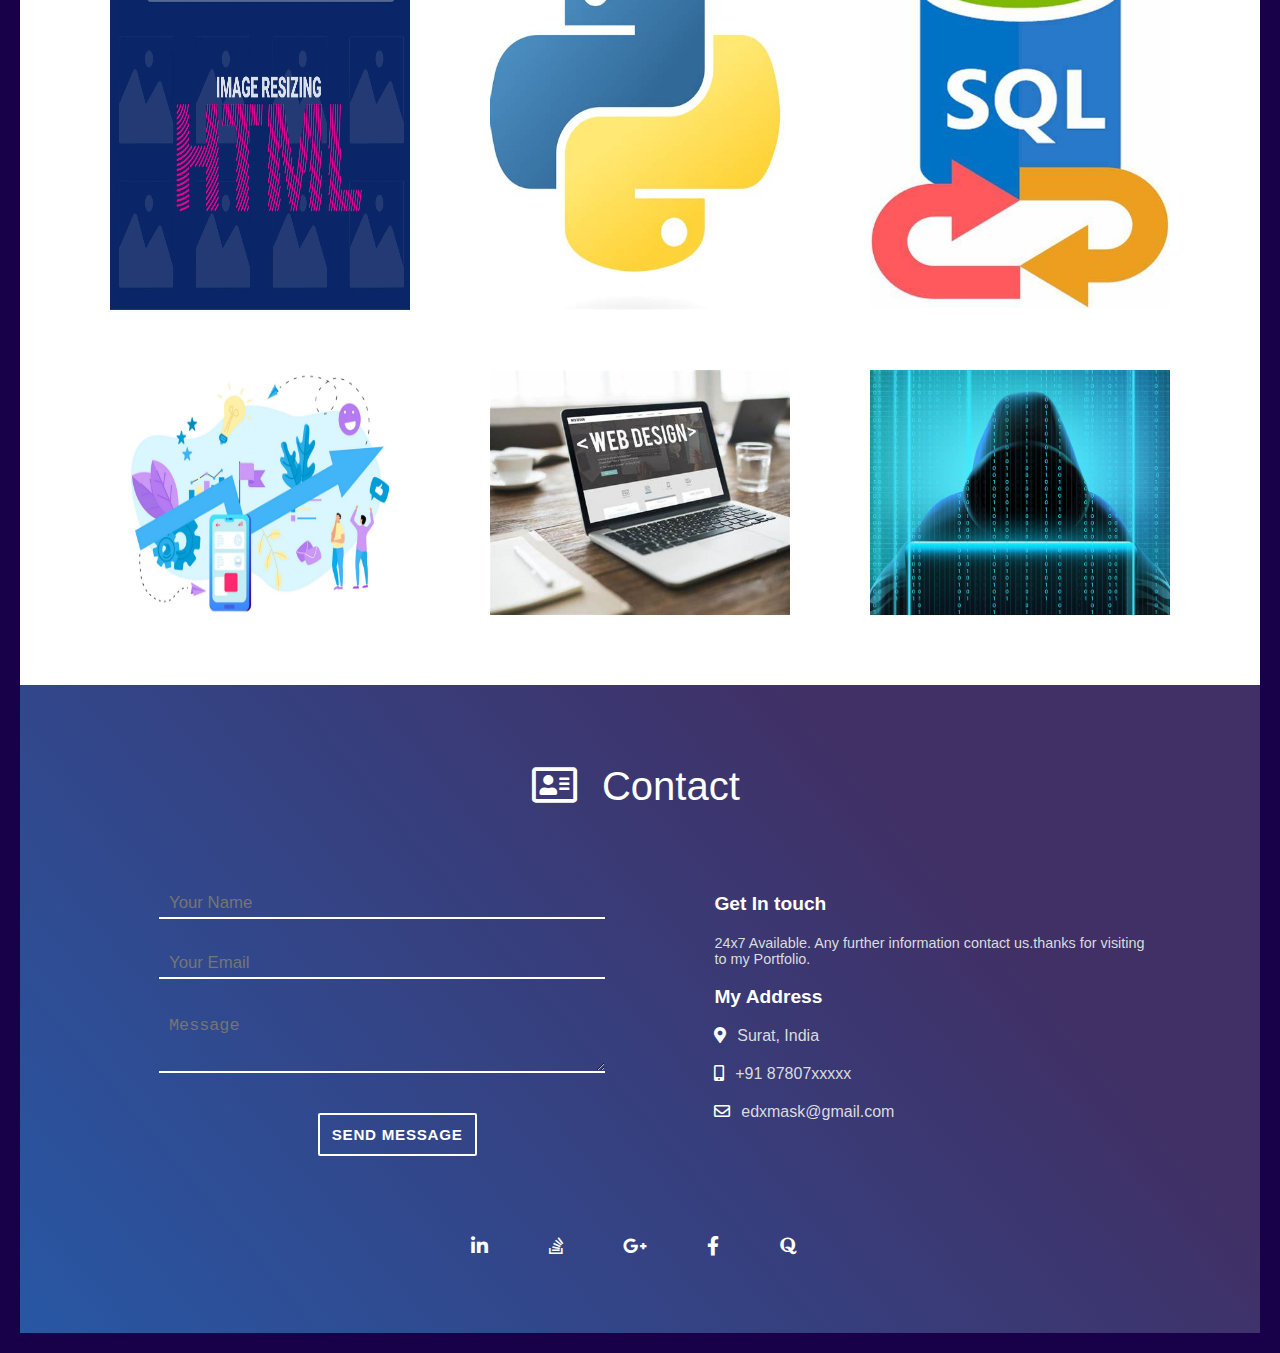
==== commit fd4dc2c6: "Update index.html" ====
--- a/index.html
+++ b/index.html
@@ -81,7 +81,7 @@
 
         <section id="about">
             <div id="my-image">
-                <img src="https://khalasiatit.github.io/myPortfolio/02.jpg" alt="my-image">
+                <img src="https://github.com/khalasiatit/myPortfolio/blob/main/02.jpg" alt="my-image">
             </div>
 
             <div id="about-para">
